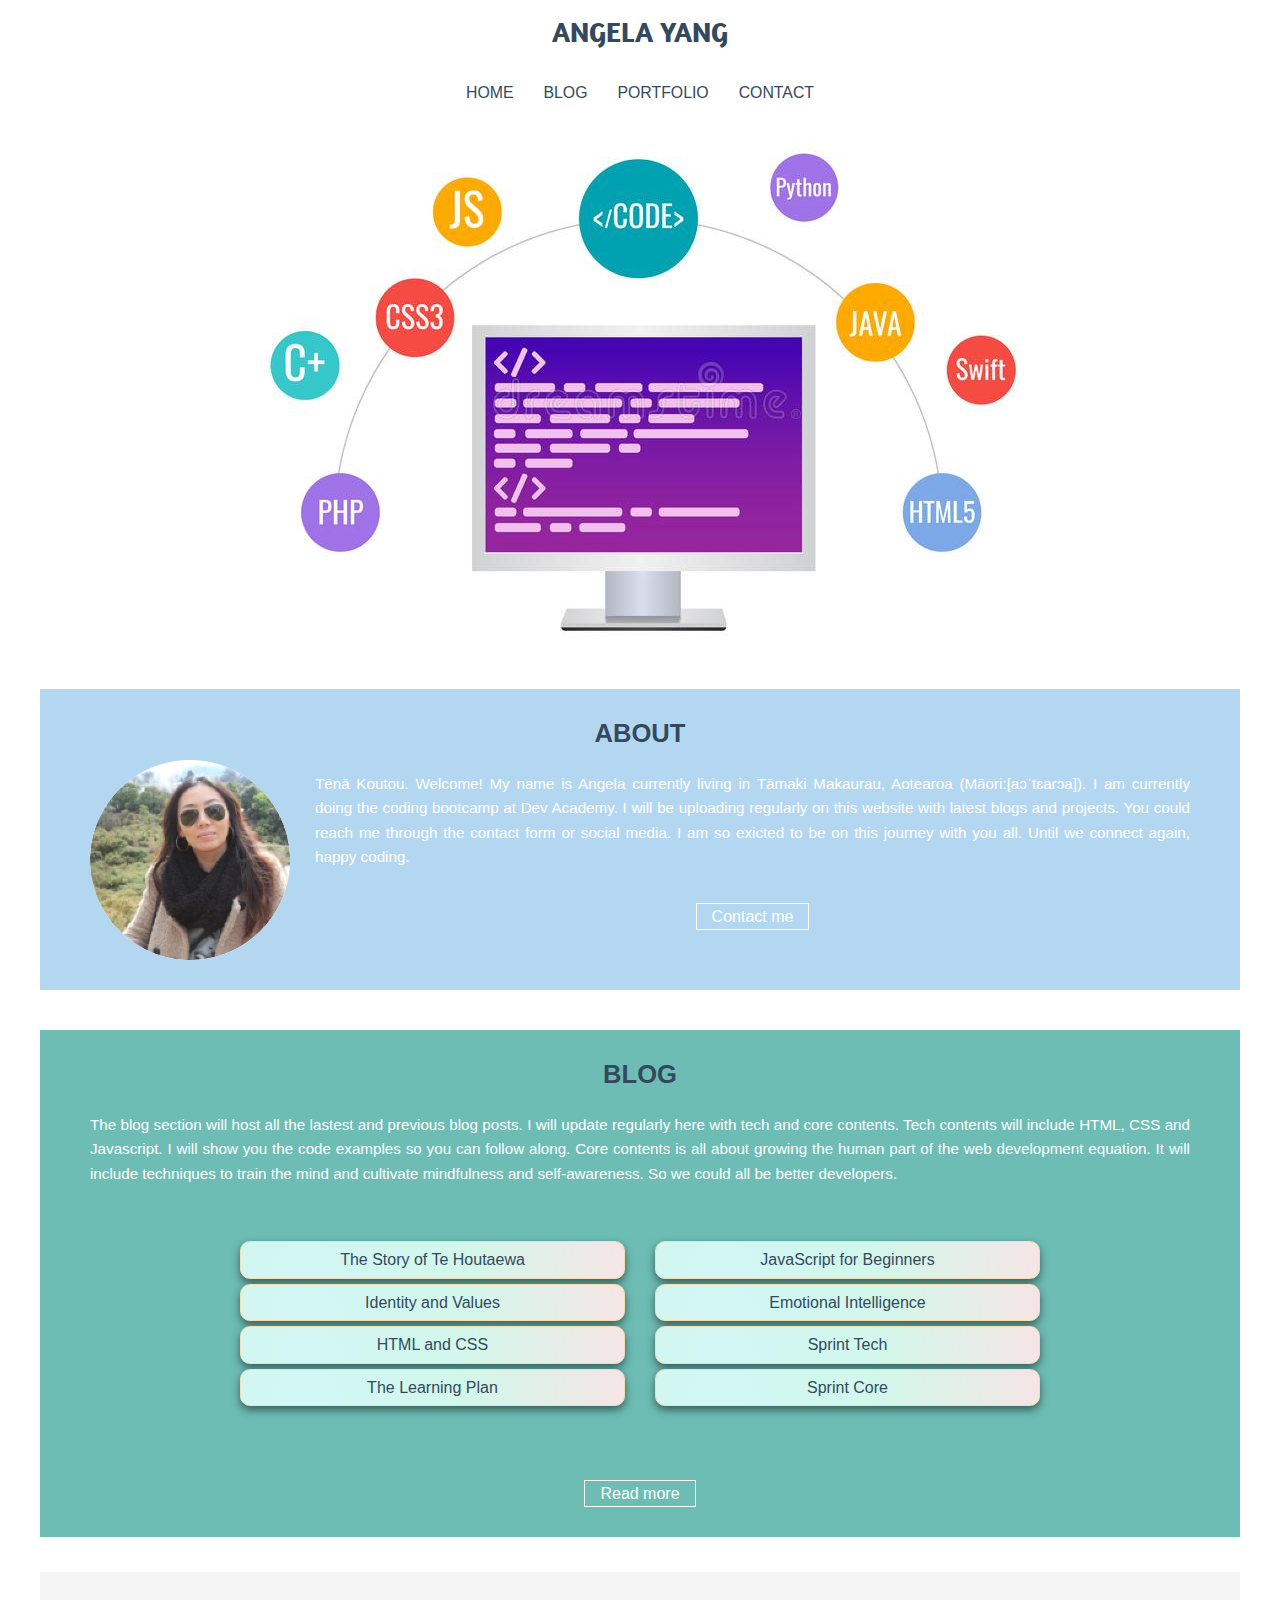
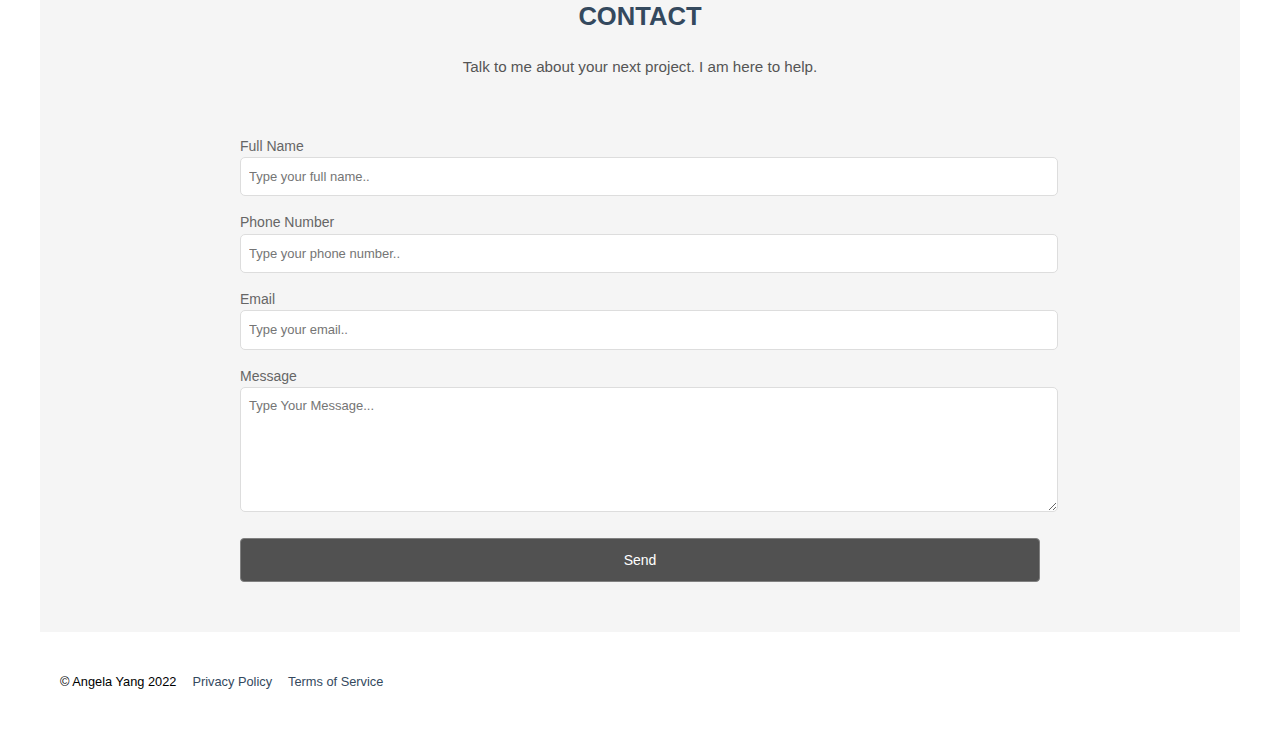
==== index.html @ 943455e6 "udpate index" ====
<!DOCTYPE html>
<html lang="en">
  <head>
    <meta charset="UTF-8" />
    <meta http-equiv="X-UA-Compatible" content="IE=edge" />
    <meta name="viewport" content="width=device-width, initial-scale=1.0" />
    <link href="./styles/main.css" rel="stylesheet" type="text/css" />
    <link rel="stylesheet" href="https://cdnjs.cloudflare.com/ajax/libs/font-awesome/5.14.0/css/all.min.css" integrity="sha512-1PKOgIY59xJ8Co8+NE6FZ+LOAZKjy+KY8iq0G4B3CyeY6wYHN3yt9PW0XpSriVlkMXe40PTKnXrLnZ9+fkDaog==" crossorigin="anonymous" />
    <title>Angela Yang</title>
    <link rel="icon" type="image/x-icon" href="./images/favicon.ico">
  </head>
  <body>
    <!-- Navbar (sit on top) -->
    <nav class="header">
      <h1 class="logo"><a href="#about_me">ANGELA YANG</a></h1>
      <ul class="main-nav">
        <li><a href="#">Home</a></li>
        <li><a href="#blog_post">Blog</a></li>
        <li><a href="./blog/profile.html" target="_blank">Portfolio</a></li>
        <li><a href="#contact_us">Contact</a></li>
      </ul>
    </nav>

    <div id="page">
      <!-- Hero image -->
      <header>
        <div class="Hero"></div>
      </header>

      <!-- About Section -->
      <section class="about" id="about_me">
        <article class="about_425">
          
          <h2>ABOUT</h2>
          <div class="profile">
          <img src="./images/me.jpg"  alt="Profile picture" align="left">
        </div>
          <p>
          Tēnā Koutou. Welcome! My name is Angela currently living in Tāmaki Makaurau, Aotearoa (Māori:[aɔˈtɛaɾɔa]). I am currently doing the coding bootcamp at Dev Academy. I will be uploading regularly on this website with latest blogs and projects. You could reach me through the contact form or social media. I am so exicted to be on this journey with you all. Until we connect again, happy coding.
          </p>
          <a class="btn" title="previous_blogs" href="#contact_us"
            >Contact me</a
          >

        </article>
      </section>

      <!-- Blog Section -->
      <section class="blog" id="blog_post">
        <article class="blog_425">
          <h2>BLOG</h2>
          <p>
            The blog section will host all the lastest and previous blog posts. I will update regularly here with tech and core contents. Tech contents will include HTML, CSS and Javascript. I will show you the code examples so you can follow along. Core contents is all about growing the human part of the web development equation. It will include techniques to train the mind and cultivate mindfulness and self-awareness. So we could all be better developers.
          <div class="flex-container">
            <div class="card-1">
            <ul>
             <li><a href="https://angelayknz.github.io/blog/te-houtaewa-template.html" target="blank">
              The Story of Te Houtaewa</a></li>
              <li><a href="https://angelayknz.github.io/blog/identity-value.html" target="blank">
              Identity and Values</a></li>
              <li><a href="https://angelayknz.github.io/blog/html-css.html" target="blank">
                HTML and CSS</a></li>
              <li><a href="https://angelayknz.github.io/blog/learning-plan.html" target="blank">
                The Learning Plan</a></li>                
                </ul>
              </div>

              <div class = "card-2">
                <ul>
                  <li><a href="https://angelayknz.github.io/blog/javascript-dom.html" target="blank">
                    JavaScript for Beginners</a></li>                     
                  <li><a href="https://angelayknz.github.io/blog/emotional-intelligence.html" target="blank">
                        Emotional Intelligence</a></li>
                  <li><a href="https://angelayknz.github.io/index.html#blog_post" target="blank">
                          Sprint Tech</a></li>
                  <li><a href="https://angelayknz.github.io/index.html#blog_post" target="blank">
                   Sprint Core</a></li>              
                </ul>
              </div>
            </div>
          </p>
          <a class="btn" title="previous_blogs" href="#">Read more</a>
        </article>
      </section>

      <!-- Contact Section -->
      <section class="contact" id="contact_us">
        <h2 class="contact-text">CONTACT</h2>
        <p>Talk to me about your next project. I am here to help.</p>
        <div class="container">
          <div class="form-wrap">
            <form action="thankyou.html">
              <div class="form-group">
                <label for="full name">Full Name</label>
                <input
                  type="text"
                  id="name"
                  name="full name"
                  aria-label="full name"
                  placeholder="Type your full name.."
                  required
                />
              </div>

              <div class="form-group">
                <label for="phone">Phone Number</label>
                <input
                  type="text"
                  id="phone"
                  name="phone number"
                  aria-label="phone number"
                  placeholder="Type your phone number.."
                  onkeypress="numberValidation(event)"
                  required
                />
              </div>

              <div class="form-group">
                <label for="email">Email</label>
                <input
                  type="email"
                  id="email"
                  name="email"
                  aria-label="email"
                  placeholder="Type your email.."
                  required
                />
              </div>

              <div class="form-group">
                <label for="subject">Message</label>
                <textarea
                  type="text"
                  id="subject"
                  name="subject"
                  aria-label="message"
                  placeholder="Type Your Message..."
                  cols="60"
                  rows="5"
                  required
                ></textarea>
              </div>
              <button class="button" type="submit">Send</button>
            </form>
          </div>
        </div>
      </section>
    </div>

    <footer>
      
      <ul>
        <li>&copy; Angela Yang 2022</li>
        <li><a title="Privacy Policy" href="#">Privacy Policy</a></li>
        <li><a title="Terms of Service" href="#">Terms of Service</a></li>
    </ul>
      <ul class="social-media-icons">
        <li>
            <a href="https://github.com">
                <i class="fab fa-github fa-2x"></i>
            </a>
        </li>
        <li>
            <a href="https://facebook.com">
                <i class="fab fa-facebook-square fa-2x"></i>
            </a>
        </li>
        <li>
            <a href="#">
                <i class="fab fa-twitter-square fa-2x"></i>
            </a>
        </li>
        <li>
            <a href="#">
                <i class="fab fa-youtube-square fa-2x"></i>
            </a>
        </li>
        <li>
            <a href="#">
                <i class="fab fa-instagram-square fa-2x"></i>
            </a>
        </li>
    </ul>
    </footer>
  </body>
</html>
---- styles/main.css ----
@import url(https://fonts.googleapis.com/css2?family=Amaranth&display=swap);
* {
  font-family: 'Montserrat', sans-serif;
  line-height: 1.6;
  margin: 0;
}
ul {
  margin: 0;
  padding: 0;
  list-style: none;
}

h2,
h3,
a {
  color: #34495e;
}

a {
  text-decoration: none;
}

.logo {
  margin: 0;
  font-size: 1.45em;
}

.main-nav {
  margin-top: 5px;
}

.logo a,
.main-nav a {
  padding: 10px 15px;
  text-transform: uppercase;
  text-align: center;
  display: block;
  color: #34495e;
}

.logo a {
  font-family: 'Amaranth', sans-serif !important;
  font-weight: bold;
  font-size: 1.2em;
  color: #34495e;
}

.blog ul li {
  color: #34495e;
  border: 1px solid wheat;
  border-radius: 10px;
  padding: 5px;
  margin-top: 5px;
  box-shadow: 0 4px 8px rgb(0 0 0 / 50%);
  background: radial-gradient(circle at 17% 98%, #d2f7f6, #d2f7ea, #f5e5e5);
}

.main-nav a {
  color: #34495e;
  font-size: 0.99em;
}

.main-nav a:hover {
  color: #718daa;
}

.nav {
  padding-top: 0.5em;
  padding-bottom: 0.5em;
  border: 1px solid #a2a2a2;
  background-color: #f4f4f4;
  -webkit-border-radius: 5px;
  -moz-border-radius: 5px;
  border-radius: 5px;
}

header {
  min-height: 520px;
  background: white url(../images/hero.jpeg) no-repeat center bottom;
  position: relative;
  margin-top: 1.5em;
}

header div.Hero {
  position: absolute;
  width: 42%;
  top: 130px;
  left: 55%;
}

body {
  font-family: 'Open Sans', sans-serif;
  font-size: 16px;
  font-weight: 300;
  color: #555;
  margin: 0;
  padding: 0;
}

#page {
  max-width: 1200px;
  margin: 0 auto;
  position: relative;
}

h1 {
  margin: 0 0 1em 0;
  font-size: 2.8em;
  font-weight: 700;
}
h2 {
  margin: 0 0 0.5em 0;
  font-size: 1.6em;
  font-weight: 700;
  line-height: 1.1em;
}
h3 {
  margin: 0 0 0.5em 0;
  font-size: 1.3em;
  font-weight: 700;
}
h4 {
  margin: 0 0 1.5em 0;
  font-size: 1em;
  font-weight: 700;
}
p {
  margin: 0 0 1em 0;
}

a.btn {
  font-size: 1em;
  text-decoration: none;
  color: #fff;
  border: 1px solid #fff;
  padding: 4px 15px;
  transition: background-color 0.5s;
}
a.btn:hover {
  background-color: rgba(0, 0, 0, 0.3);
}

.about_425 p,
.blog_425 p {
  text-align: justify;
}

/* Section All */
section {
  padding: 0 30px;
}
section::after {
  content: '';
  display: block;
  clear: both;
}

/* Section About */
section.about {
  background-color: #b4d7f1;
  padding-top: 30px;
  padding-bottom: 30px;
  margin-top: 30px;
  color: #fff;
}
section.about img {
  width: 200px;
  height: 200px;
  margin-right: 25px;
}

/* Section Blog */
section.blog {
  background-color: rgb(109, 189, 181);
  padding-top: 30px;
  padding-bottom: 30px;
  margin-top: 40px;
  color: #fff;
}

section.blog article,
section.about article {
  padding: 0 20px;
  min-height: 220px;
  text-align: center;
}

.flex-container {
  display: flex;
  justify-content: center;
}

.card-1,
.card-2 {
  width: 35%;
  padding: 15px;
}

.card-1 a:hover {
  color: #718daa;
}

.card-2 a:hover {
  color: #718daa;
}

/* Contact Form */
section.contact {
  background-color: whitesmoke;
  padding-top: 30px;
  padding-bottom: 30px;
}

.contact {
  margin-top: 2.2em;
}

.container {
  max-width: 850px;
  margin: 0 auto;
}

.form-text {
  font-size: 1em;
}

.form-wrap {
  background-color: whitesmoke;
  padding: 5px 25px;
  color: #333;
  font-size: 14px;
}

.form-wrap .form-group {
  margin-top: 15px;
}

.form-wrap .form-group label {
  display: block;
  color: #666;
}

.form-wrap .form-group input {
  width: 100%;
  padding: 8px;
  border: #ddd 1px solid;
  border-radius: 5px;
}

/* Input area */
input[type='text'],
textarea {
  width: 100%;
  padding: 8px;
  border: 1px solid #ddd;
  border-radius: 5px;
}

::placeholder {
  font-family: sans-serif;
  font-size: 13px;
}

/* button */
.form-wrap button {
  display: block;
  width: 100%;
  border: 1px solid grey;
  border-radius: 4px;
  padding: 10px;
  margin-top: 20px;
  margin-bottom: 15px;
  background: #515151;
  color: white;
  cursor: pointer;
  font-size: 1em;
}

.form-wrap button:hover {
  background: #b5d7f9;
}

.form-wrap .bottom-text {
  font-size: 1em;
  margin-top: 20px;
}

h2,
h4,
p {
  text-align: center;
}

p {
  margin-top: 25px;
  margin-bottom: 10px;
  font-size: 0.95em;
  padding-bottom: 25px;
}

/* Footer */
footer {
  font-size: 0.8em;
  margin: 40px 60px 40px 60px;
  color: black;
  display: flex;
  justify-content: space-between;
  flex-wrap: wrap-reverse;
}

footer ul {
  list-style: none;
  display: flex;
  flex-wrap: wrap;
  justify-content: center;
  align-items: center;
}

footer .content {
  display: inline;
}

footer a:hover {
  color: #000;
}

footer ul li:not(:last-child) {
  margin-right: 1rem;
  color: black;
}

.site-info {
  font-size: 1.5rem;
}

.site-info li a {
  text-decoration: none;
  color: #f4f4f4;
}

.social-media-icons li a {
  text-decoration: none;
  color: gray;
}

/* Media Queries */

@media screen and (max-width: 1000px) {
  h1 {
    font-size: 2.4em;
  }

  /* Header */
  header div.hero {
    left: 56%;
  }
  header div.hero h1 {
    margin-bottom: 20px;
  }

  /* section - about & blog */
  section.about article,
  section.blog article {
    background-size: 375px auto;
  }
}

@media screen and (max-width: 825px) {
  h1 {
    font-size: 2.2em;
  }

  header div.hero {
    top: 120px;
    left: 48%;
  }
  section.about article,
  section.blog article {
    background-size: 300px auto;
  }
}

@media screen and (max-width: 760px) {
  h1 {
    font-size: 1.8em;
  }
  h2 {
    font-size: 1.4em;
  }
  h3 {
    font-size: 1.1em;
  }
  a.btn {
    font-size: 1em;
  }

  /* Nav  */
  nav {
    padding-top: 80px;
  }
  nav > ul {
    padding-left: 10px;
  }

  header {
    background-image: url(../images/hero_625.jpeg);
    min-height: 250px;
  }
}

@media screen and (max-width: 625px) {
  h1 {
    font-size: 1em;
  }
  h3 {
    margin-bottom: 0px;
  }
  a.btn {
    font-size: 0.9em;
  }

  nav {
    position: static;
    width: auto;
    padding: 20px 15px;
  }

  header a.logo {
    width: 100%;
    height: 66px;
    left: 0px;
    top: 0px;
    background-size: 112px 46px;
    background-position: 20px center;
  }

  header div.hero {
    width: 300px;
    top: 85px;
    left: 130px;
  }

  header div.hero h1 {
    margin-bottom: 10px;
  }

  /* Main asides  */

  section.about article,
  section.blog article {
    background-size: 300px auto;
    min-height: initial;
  }
}

/* Navbar */
@media (min-width: 769px) {
  .header,
  .main-nav {
    display: flex;
  }

  .header {
    flex-direction: column;
    align-items: center;
    width: 80%;
    margin: 0 auto;
    max-width: 1150px;
  }
}

@media (max-width: 671px) {
  .flex-container {
    text-align: center;
    justify-content: center;
    align-items: center;
    display: inline-block;
  }

  .card-1,
  .card-2 {
    padding: 0px;
  }

  .flex-container ul li {
    width: 200px;
    height: 30px;
    line-height: 30px;
    text-align: center;
    margin: 10px auto;
  }

  .flex-container ul li a {
    font-size: 16px;
    padding-bottom: 5px;
  }

  footer ul {
    padding: 0.625rem;
    flex-direction: row;
    flex-wrap: wrap-reverse;
    display: inline-flex;
    justify-content: center;
    align-items: center;
    margin: 0 auto;
    font-size: 1em;
  }
}

@media (max-width: 425px) {
  header {
    display: none;
  }

  .flex-container {
    text-align: center;
    justify-content: center;
    align-items: center;
    display: inline-block;
  }

  .flex-container ul li {
    width: 200px;
    height: 30px;
    line-height: 30px;
    text-align: center;
    margin: 10px auto;
  }

  .card-1,
  .card-2 {
    padding: 0px;
  }

  .flex-container ul li a {
    font-size: 16px;
    padding-bottom: 5px;
  }

  .about_425 {
    display: inline-grid;
    justify-items: center;
  }

  section.about img {
    margin: auto;
  }

  .about p {
    margin-top: 15px;
    text-align: center;
    font-size: 15px;
  }

  .blog p {
    text-align: center;
  }

  footer {
    padding: 0.625rem;
    flex-direction: row;
    flex-wrap: wrap-reverse;
    display: inline-flex;
    justify-content: center;
    align-items: center;
    margin: 20px auto;
    font-size: 0.7em;
  }
}
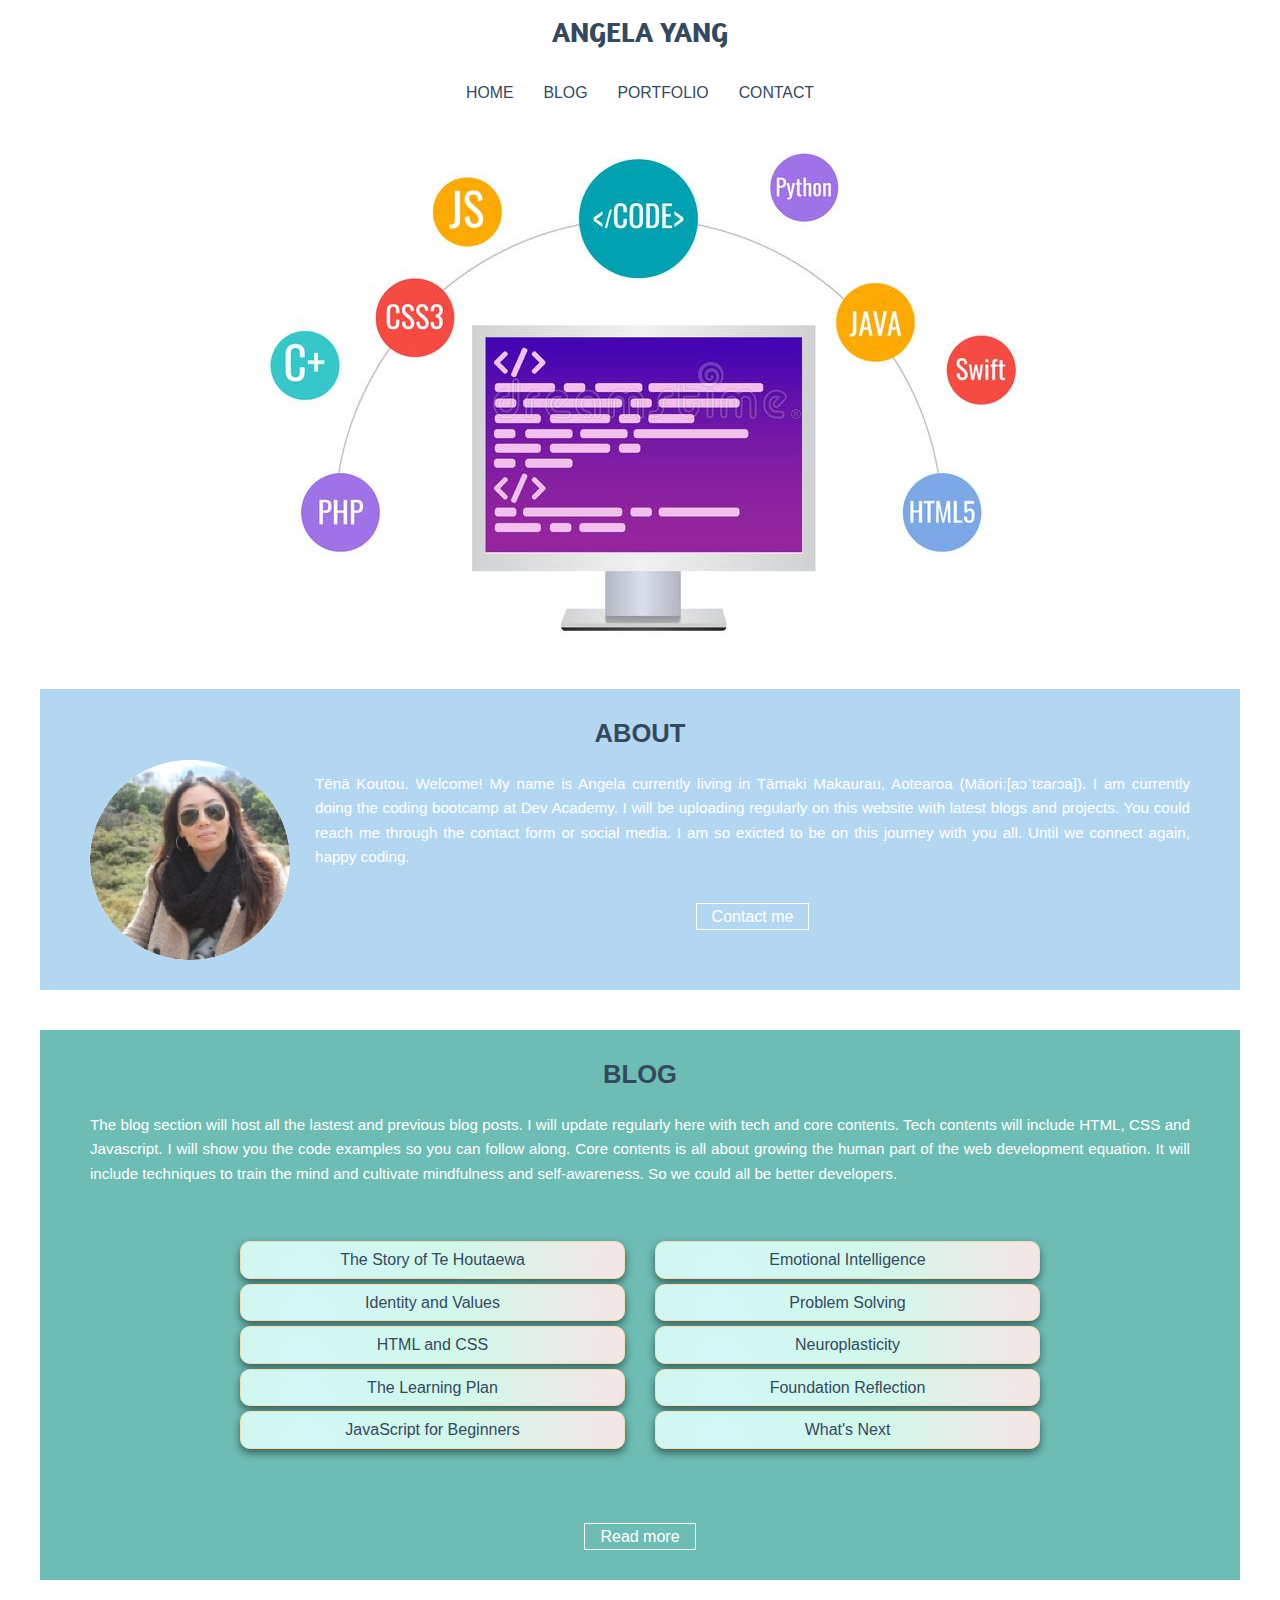
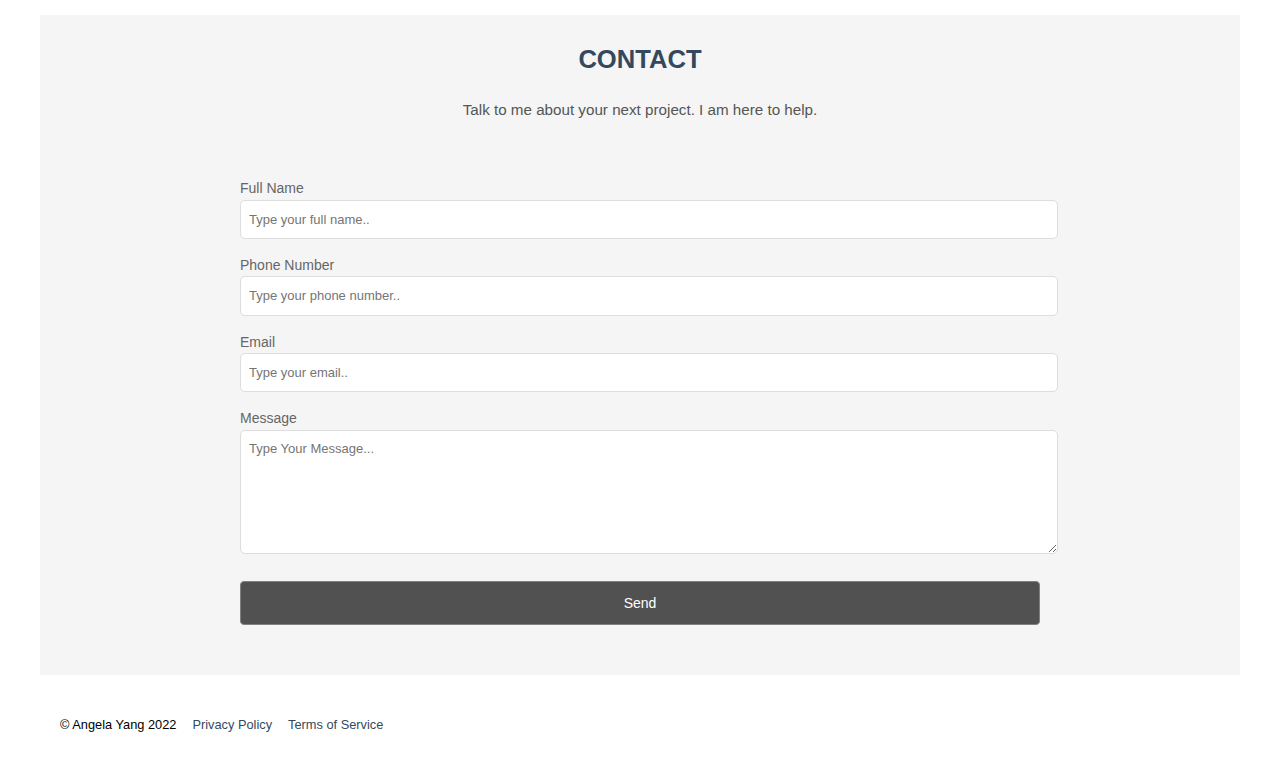
==== commit 2ead0f86: "update index.html" ====
--- a/index.html
+++ b/index.html
@@ -61,20 +61,27 @@
               <li><a href="https://angelayknz.github.io/blog/html-css.html" target="blank">
                 HTML and CSS</a></li>
               <li><a href="https://angelayknz.github.io/blog/learning-plan.html" target="blank">
-                The Learning Plan</a></li>                
+                The Learning Plan</a></li>       
+                <li><a href="https://angelayknz.github.io/blog/javascript-dom.html" target="blank">
+                  JavaScript for Beginners</a></li>              
                 </ul>
               </div>
 
               <div class = "card-2">
                 <ul>
-                  <li><a href="https://angelayknz.github.io/blog/javascript-dom.html" target="blank">
-                    JavaScript for Beginners</a></li>                     
+                                  
                   <li><a href="https://angelayknz.github.io/blog/emotional-intelligence.html" target="blank">
                         Emotional Intelligence</a></li>
-                  <li><a href="https://angelayknz.github.io/index.html#blog_post" target="blank">
-                          Sprint Tech</a></li>
-                  <li><a href="https://angelayknz.github.io/index.html#blog_post" target="blank">
-                   Sprint Core</a></li>              
+                        <li><a href="https://angelayknz.github.io/blog/problem-solving.html" target="blank">
+                          Problem Solving</a></li>  
+                  
+                  <li><a href="https://angelayknz.github.io/blog/neuroplasticity.html" target="blank">
+                    Neuroplasticity</a></li>         
+                      
+                      <li><a href="https://angelayknz.github.io/blog/foundations-reflection.html" target="blank">
+                        Foundation Reflection</a></li>        
+                        <li><a href="https://angelayknz.github.io/index.html#blog_post" target="blank">
+                          What's Next</a></li> 
                 </ul>
               </div>
             </div>
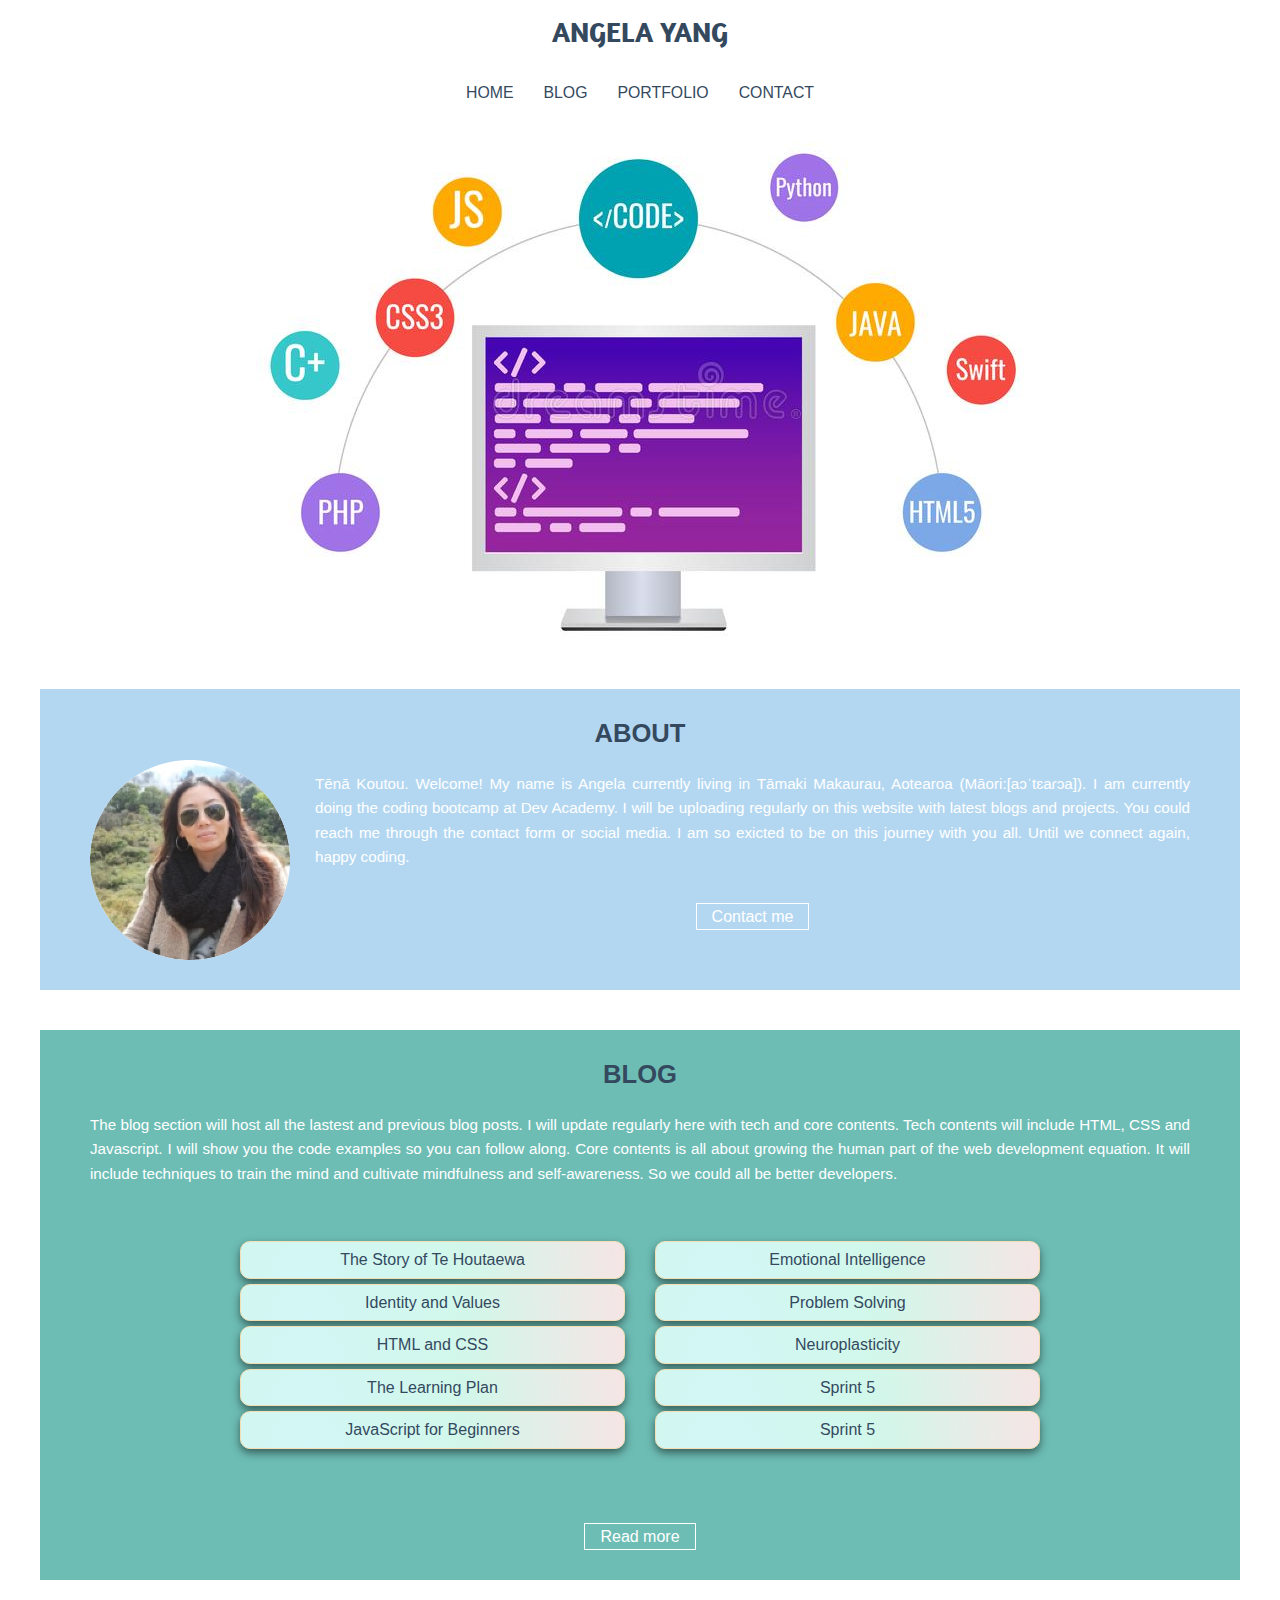
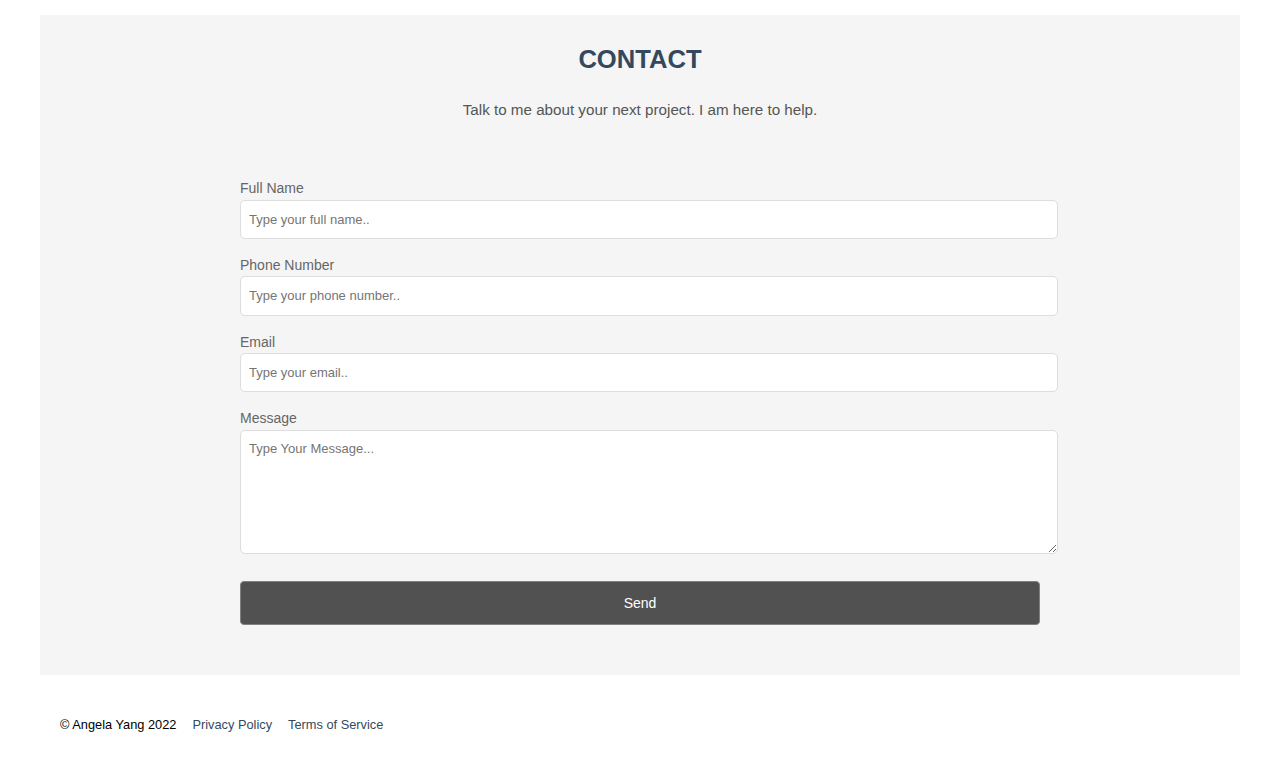
==== commit 151f5b7c: "update blog" ====
--- a/index.html
+++ b/index.html
@@ -78,10 +78,10 @@
                   <li><a href="https://angelayknz.github.io/blog/neuroplasticity.html" target="blank">
                     Neuroplasticity</a></li>         
                       
-                      <li><a href="https://angelayknz.github.io/blog/foundations-reflection.html" target="blank">
-                        Foundation Reflection</a></li>        
+                      <li><a href="https://angelayknz.github.io/index.html#blog_post" target="blank">
+                        Sprint 5</a></li>        
                         <li><a href="https://angelayknz.github.io/index.html#blog_post" target="blank">
-                          What's Next</a></li> 
+                          Sprint 5</a></li> 
                 </ul>
               </div>
             </div>
@@ -163,12 +163,12 @@
     </ul>
       <ul class="social-media-icons">
         <li>
-            <a href="https://github.com">
+            <a href="https://github.com/angelayknz" target="blank">
                 <i class="fab fa-github fa-2x"></i>
             </a>
         </li>
         <li>
-            <a href="https://facebook.com">
+            <a href="https://facebook.com"> 
                 <i class="fab fa-facebook-square fa-2x"></i>
             </a>
         </li>
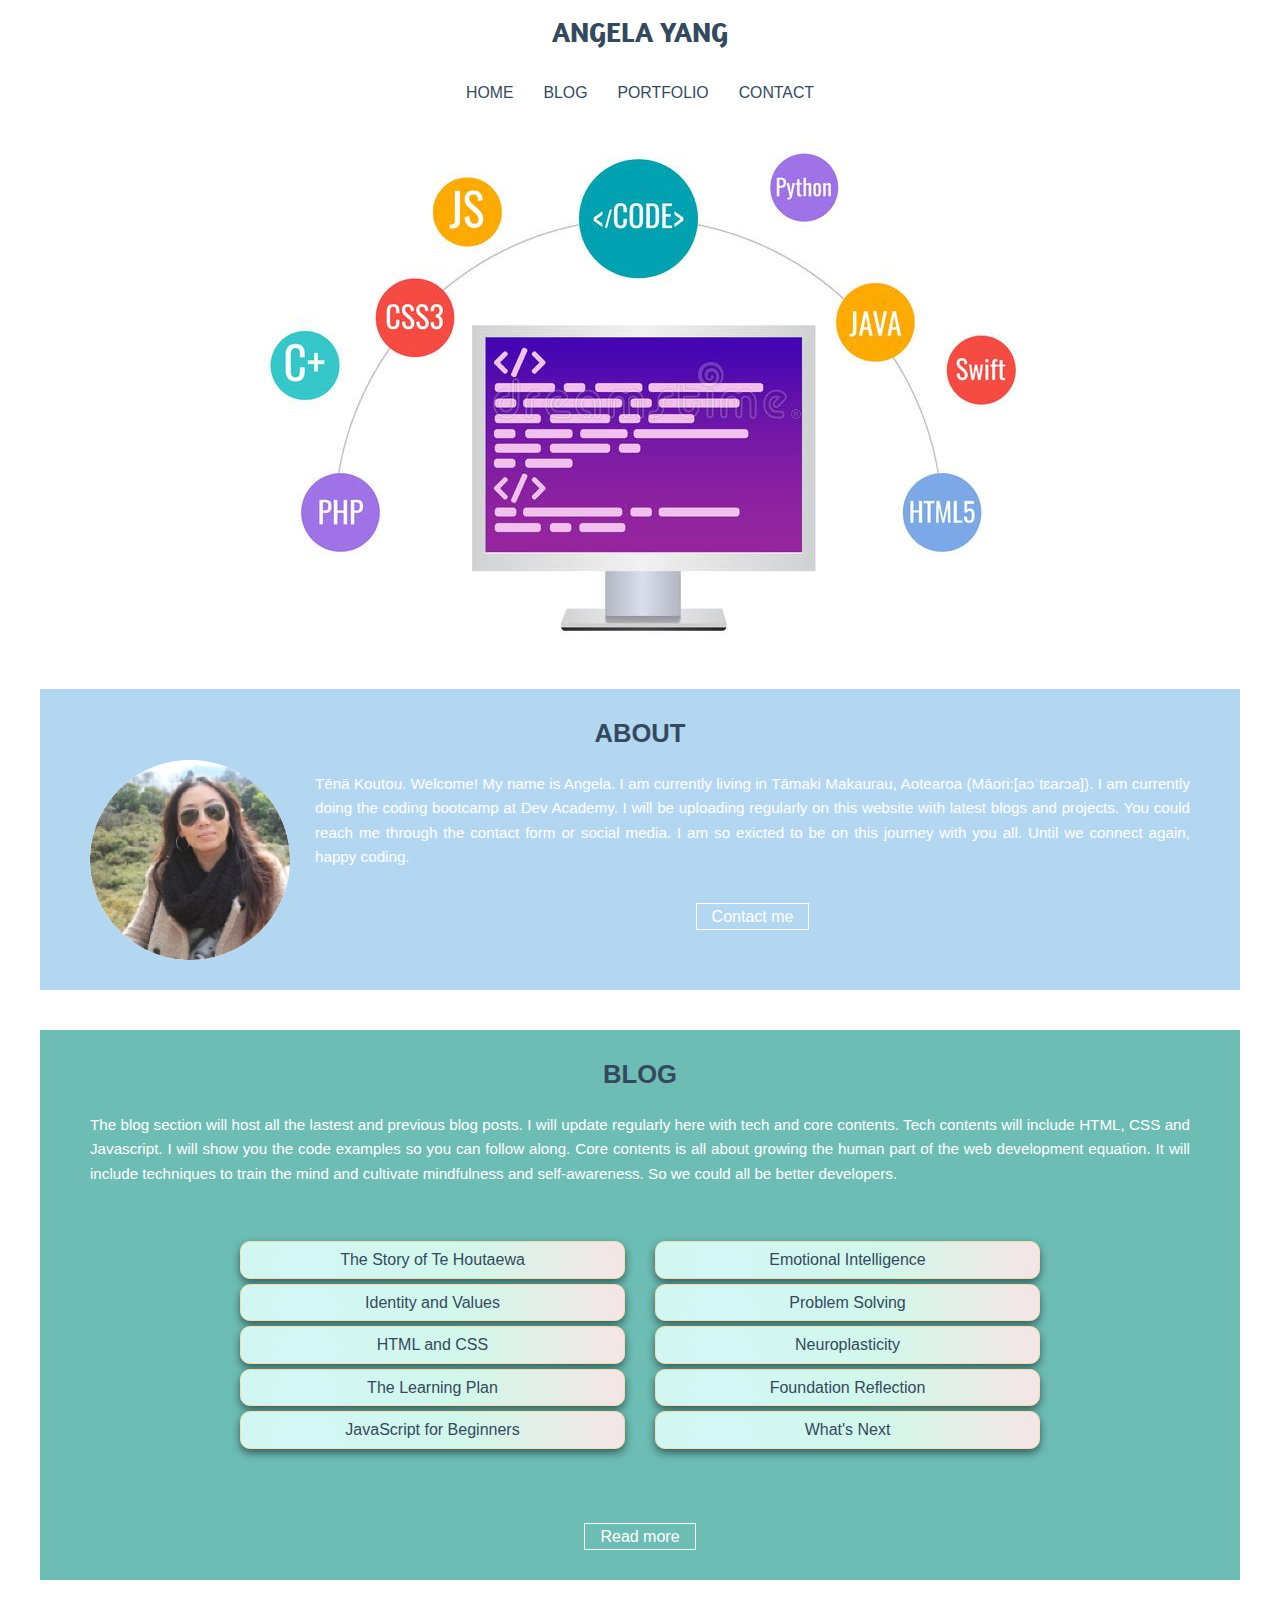
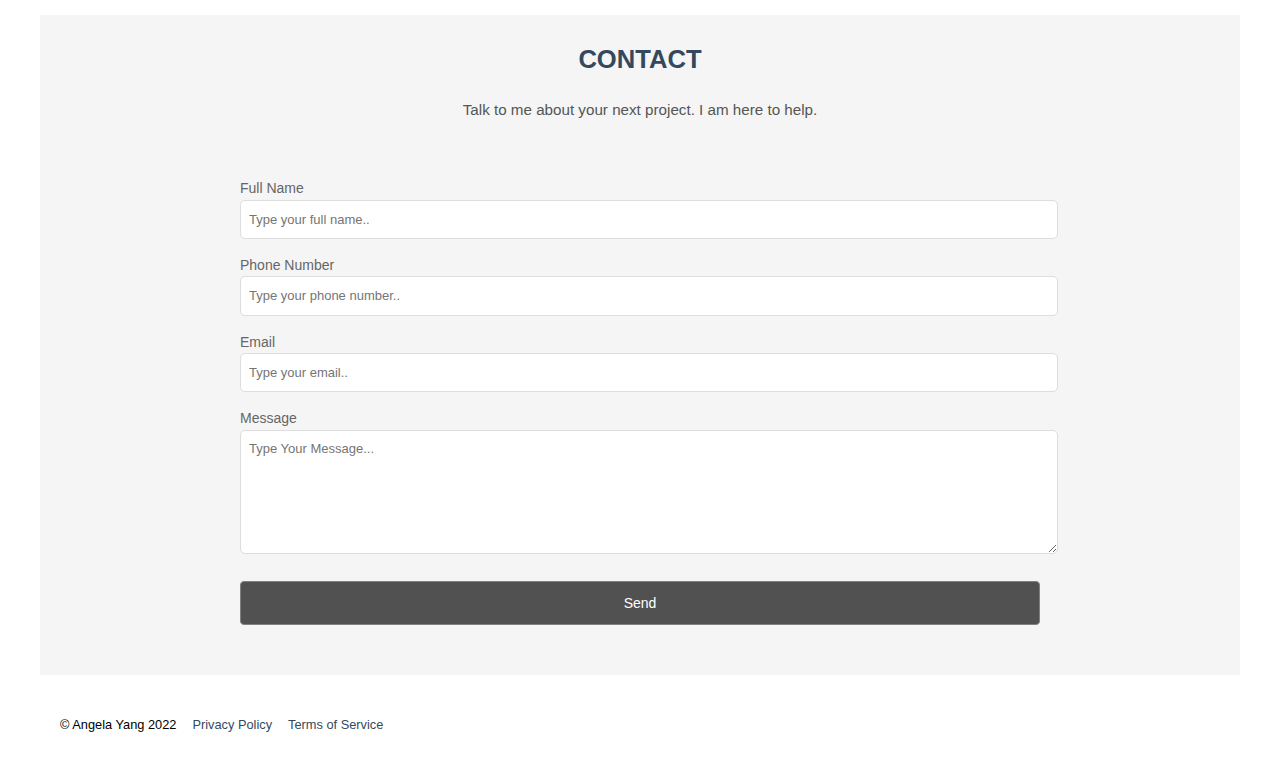
==== commit 1296e118: "update blog" ====
--- a/index.html
+++ b/index.html
@@ -36,7 +36,7 @@
           <img src="./images/me.jpg"  alt="Profile picture" align="left">
         </div>
           <p>
-          Tēnā Koutou. Welcome! My name is Angela currently living in Tāmaki Makaurau, Aotearoa (Māori:[aɔˈtɛaɾɔa]). I am currently doing the coding bootcamp at Dev Academy. I will be uploading regularly on this website with latest blogs and projects. You could reach me through the contact form or social media. I am so exicted to be on this journey with you all. Until we connect again, happy coding.
+          Tēnā Koutou. Welcome! My name is Angela. I am currently living in Tāmaki Makaurau, Aotearoa (Māori:[aɔˈtɛaɾɔa]). I am currently doing the coding bootcamp at Dev Academy. I will be uploading regularly on this website with latest blogs and projects. You could reach me through the contact form or social media. I am so exicted to be on this journey with you all. Until we connect again, happy coding.
           </p>
           <a class="btn" title="previous_blogs" href="#contact_us"
             >Contact me</a
@@ -78,10 +78,10 @@
                   <li><a href="https://angelayknz.github.io/blog/neuroplasticity.html" target="blank">
                     Neuroplasticity</a></li>         
                       
-                      <li><a href="https://angelayknz.github.io/index.html#blog_post" target="blank">
-                        Sprint 5</a></li>        
+                      <li><a href="https://angelayknz.github.io/blog/foundation-reflection.html" target="blank">
+                        Foundation Reflection</a></li>        
                         <li><a href="https://angelayknz.github.io/index.html#blog_post" target="blank">
-                          Sprint 5</a></li> 
+                          What's Next</a></li> 
                 </ul>
               </div>
             </div>
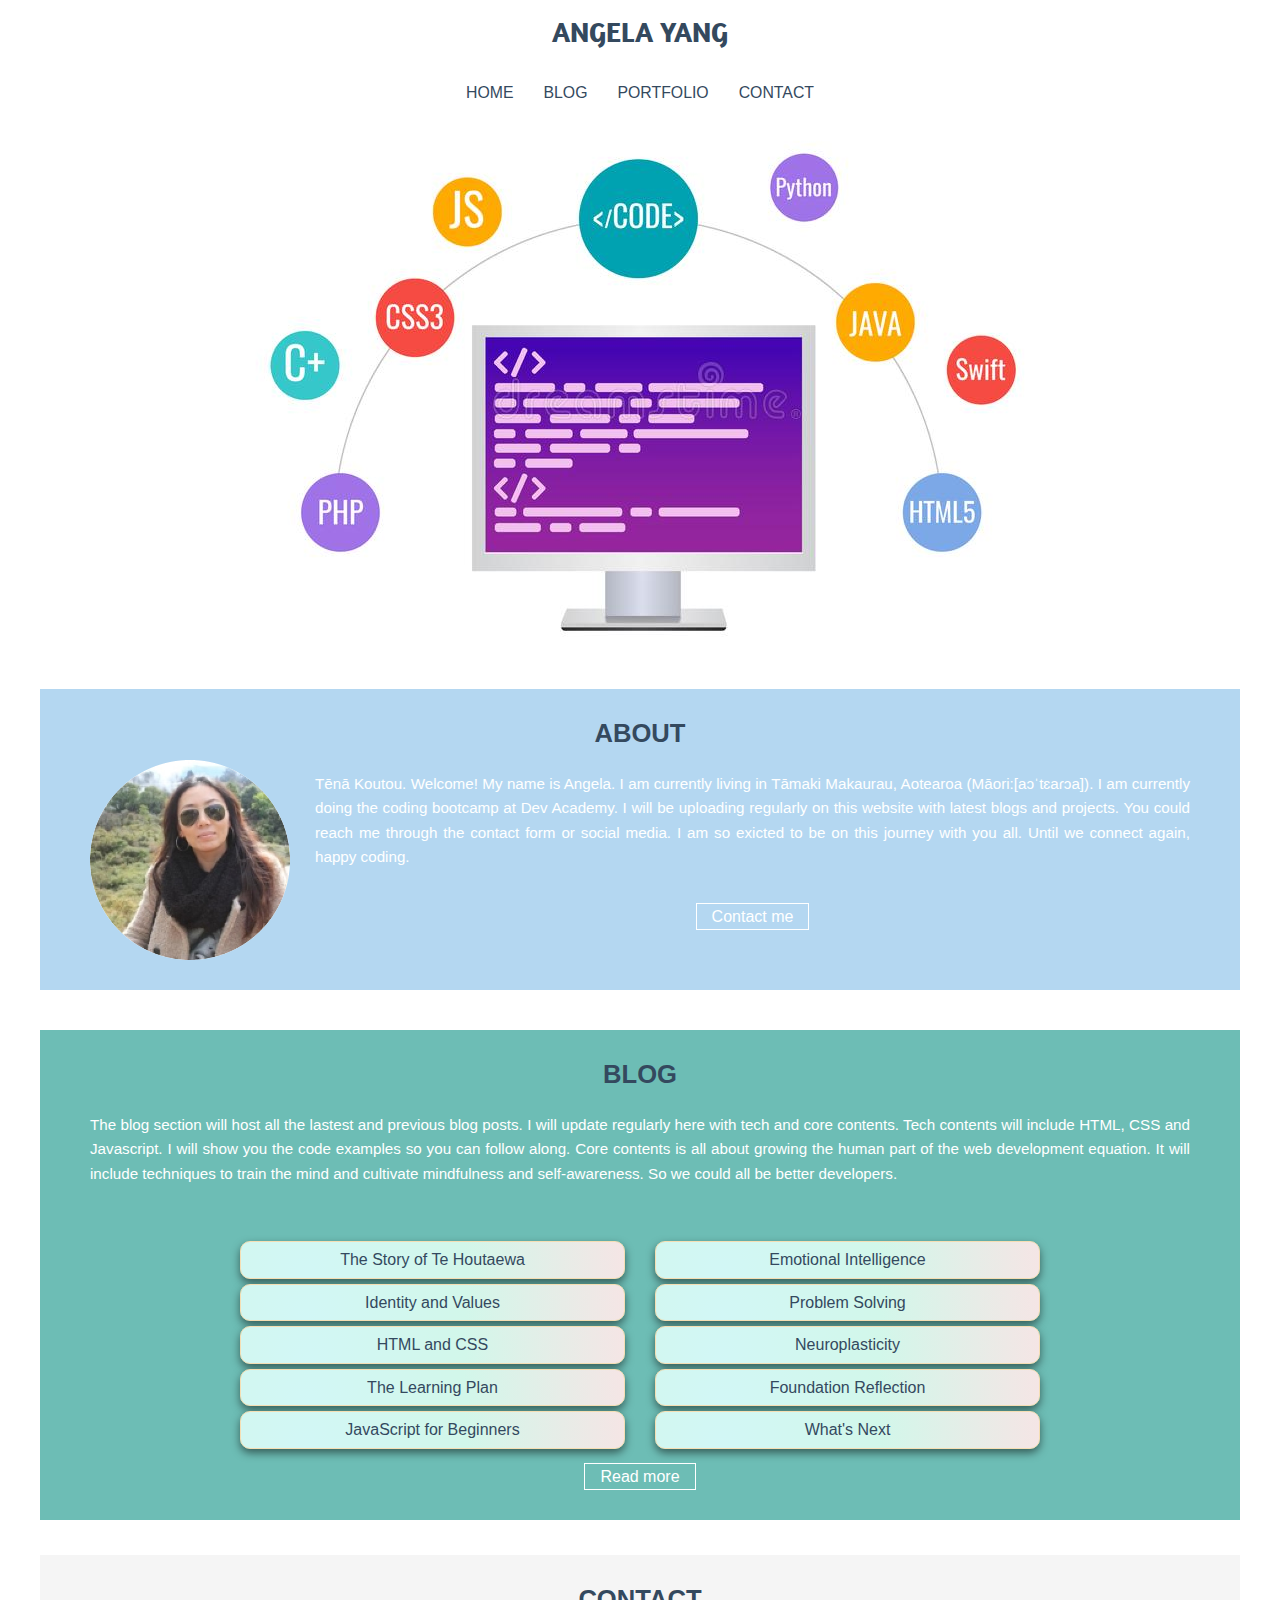
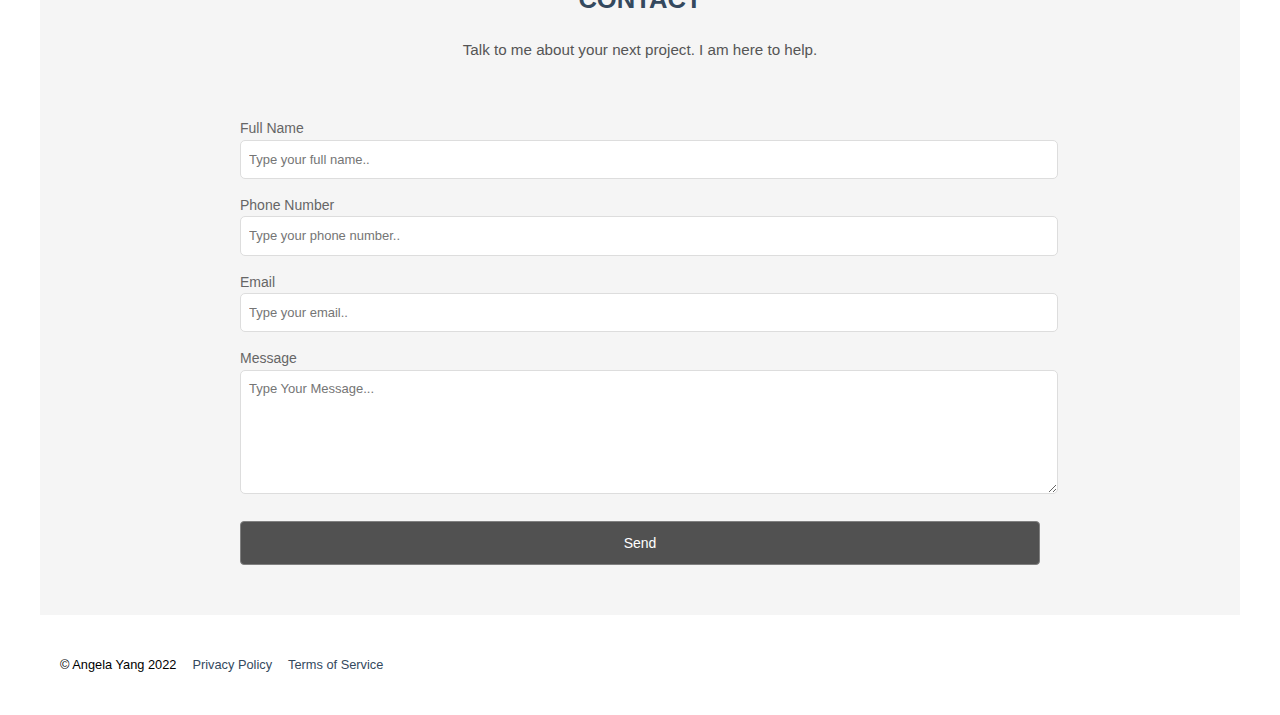
==== commit 9eb427f4: "udpate media query for WD04" ====
--- a/index.html
+++ b/index.html
@@ -5,9 +5,14 @@
     <meta http-equiv="X-UA-Compatible" content="IE=edge" />
     <meta name="viewport" content="width=device-width, initial-scale=1.0" />
     <link href="./styles/main.css" rel="stylesheet" type="text/css" />
-    <link rel="stylesheet" href="https://cdnjs.cloudflare.com/ajax/libs/font-awesome/5.14.0/css/all.min.css" integrity="sha512-1PKOgIY59xJ8Co8+NE6FZ+LOAZKjy+KY8iq0G4B3CyeY6wYHN3yt9PW0XpSriVlkMXe40PTKnXrLnZ9+fkDaog==" crossorigin="anonymous" />
+    <link
+      rel="stylesheet"
+      href="https://cdnjs.cloudflare.com/ajax/libs/font-awesome/5.14.0/css/all.min.css"
+      integrity="sha512-1PKOgIY59xJ8Co8+NE6FZ+LOAZKjy+KY8iq0G4B3CyeY6wYHN3yt9PW0XpSriVlkMXe40PTKnXrLnZ9+fkDaog=="
+      crossorigin="anonymous"
+    />
     <title>Angela Yang</title>
-    <link rel="icon" type="image/x-icon" href="./images/favicon.ico">
+    <link rel="icon" type="image/x-icon" href="./images/favicon.ico" />
   </head>
   <body>
     <!-- Navbar (sit on top) -->
@@ -30,18 +35,21 @@
       <!-- About Section -->
       <section class="about" id="about_me">
         <article class="about_425">
-          
           <h2>ABOUT</h2>
           <div class="profile">
-          <img src="./images/me.jpg"  alt="Profile picture" align="left">
-        </div>
+            <img src="./images/me.jpg" alt="Profile picture" align="left" />
+          </div>
           <p>
-          Tēnā Koutou. Welcome! My name is Angela. I am currently living in Tāmaki Makaurau, Aotearoa (Māori:[aɔˈtɛaɾɔa]). I am currently doing the coding bootcamp at Dev Academy. I will be uploading regularly on this website with latest blogs and projects. You could reach me through the contact form or social media. I am so exicted to be on this journey with you all. Until we connect again, happy coding.
+            Tēnā Koutou. Welcome! My name is Angela. I am currently living in
+            Tāmaki Makaurau, Aotearoa (Māori:[aɔˈtɛaɾɔa]). I am currently doing
+            the coding bootcamp at Dev Academy. I will be uploading regularly on
+            this website with latest blogs and projects. You could reach me
+            through the contact form or social media. I am so exicted to be on
+            this journey with you all. Until we connect again, happy coding.
           </p>
           <a class="btn" title="previous_blogs" href="#contact_us"
             >Contact me</a
           >
-
         </article>
       </section>
 
@@ -50,42 +58,108 @@
         <article class="blog_425">
           <h2>BLOG</h2>
           <p>
-            The blog section will host all the lastest and previous blog posts. I will update regularly here with tech and core contents. Tech contents will include HTML, CSS and Javascript. I will show you the code examples so you can follow along. Core contents is all about growing the human part of the web development equation. It will include techniques to train the mind and cultivate mindfulness and self-awareness. So we could all be better developers.
+            The blog section will host all the lastest and previous blog posts.
+            I will update regularly here with tech and core contents. Tech
+            contents will include HTML, CSS and Javascript. I will show you the
+            code examples so you can follow along. Core contents is all about
+            growing the human part of the web development equation. It will
+            include techniques to train the mind and cultivate mindfulness and
+            self-awareness. So we could all be better developers.
+          </p>
           <div class="flex-container">
             <div class="card-1">
-            <ul>
-             <li><a href="https://angelayknz.github.io/blog/te-houtaewa-template.html" target="blank">
-              The Story of Te Houtaewa</a></li>
-              <li><a href="https://angelayknz.github.io/blog/identity-value.html" target="blank">
-              Identity and Values</a></li>
-              <li><a href="https://angelayknz.github.io/blog/html-css.html" target="blank">
-                HTML and CSS</a></li>
-              <li><a href="https://angelayknz.github.io/blog/learning-plan.html" target="blank">
-                The Learning Plan</a></li>       
-                <li><a href="https://angelayknz.github.io/blog/javascript-dom.html" target="blank">
-                  JavaScript for Beginners</a></li>              
-                </ul>
-              </div>
-
-              <div class = "card-2">
-                <ul>
-                                  
-                  <li><a href="https://angelayknz.github.io/blog/emotional-intelligence.html" target="blank">
-                        Emotional Intelligence</a></li>
-                        <li><a href="https://angelayknz.github.io/blog/problem-solving.html" target="blank">
-                          Problem Solving</a></li>  
-                  
-                  <li><a href="https://angelayknz.github.io/blog/neuroplasticity.html" target="blank">
-                    Neuroplasticity</a></li>         
-                      
-                      <li><a href="https://angelayknz.github.io/blog/foundation-reflection.html" target="blank">
-                        Foundation Reflection</a></li>        
-                        <li><a href="https://angelayknz.github.io/index.html#blog_post" target="blank">
-                          What's Next</a></li> 
-                </ul>
-              </div>
+              <ul>
+                <li>
+                  <a
+                    href="https://angelayknz.github.io/blog/te-houtaewa-template.html"
+                    target="blank"
+                  >
+                    The Story of Te Houtaewa</a
+                  >
+                </li>
+                <li>
+                  <a
+                    href="https://angelayknz.github.io/blog/identity-value.html"
+                    target="blank"
+                  >
+                    Identity and Values</a
+                  >
+                </li>
+                <li>
+                  <a
+                    href="https://angelayknz.github.io/blog/html-css.html"
+                    target="blank"
+                  >
+                    HTML and CSS</a
+                  >
+                </li>
+                <li>
+                  <a
+                    href="https://angelayknz.github.io/blog/learning-plan.html"
+                    target="blank"
+                  >
+                    The Learning Plan</a
+                  >
+                </li>
+                <li>
+                  <a
+                    href="https://angelayknz.github.io/blog/javascript-dom.html"
+                    target="blank"
+                  >
+                    JavaScript for Beginners</a
+                  >
+                </li>
+              </ul>
             </div>
-          </p>
+
+            <div class="card-2">
+              <ul>
+                <li>
+                  <a
+                    href="https://angelayknz.github.io/blog/emotional-intelligence.html"
+                    target="blank"
+                  >
+                    Emotional Intelligence</a
+                  >
+                </li>
+                <li>
+                  <a
+                    href="https://angelayknz.github.io/blog/problem-solving.html"
+                    target="blank"
+                  >
+                    Problem Solving</a
+                  >
+                </li>
+
+                <li>
+                  <a
+                    href="https://angelayknz.github.io/blog/neuroplasticity.html"
+                    target="blank"
+                  >
+                    Neuroplasticity</a
+                  >
+                </li>
+
+                <li>
+                  <a
+                    href="https://angelayknz.github.io/blog/foundations-reflection.html"
+                    target="blank"
+                  >
+                    Foundation Reflection</a
+                  >
+                </li>
+                <li>
+                  <a
+                    href="https://angelayknz.github.io/index.html#blog_post"
+                    target="blank"
+                  >
+                    What's Next</a
+                  >
+                </li>
+              </ul>
+            </div>
+          </div>
+
           <a class="btn" title="previous_blogs" href="#">Read more</a>
         </article>
       </section>
@@ -155,39 +229,38 @@
     </div>
 
     <footer>
-      
-      <ul>
+      <ul class="trademark">
         <li>&copy; Angela Yang 2022</li>
         <li><a title="Privacy Policy" href="#">Privacy Policy</a></li>
         <li><a title="Terms of Service" href="#">Terms of Service</a></li>
-    </ul>
+      </ul>
       <ul class="social-media-icons">
         <li>
-            <a href="https://github.com/angelayknz" target="blank">
-                <i class="fab fa-github fa-2x"></i>
-            </a>
-        </li>
-        <li>
-            <a href="https://facebook.com"> 
-                <i class="fab fa-facebook-square fa-2x"></i>
-            </a>
-        </li>
-        <li>
-            <a href="#">
-                <i class="fab fa-twitter-square fa-2x"></i>
-            </a>
-        </li>
-        <li>
-            <a href="#">
-                <i class="fab fa-youtube-square fa-2x"></i>
-            </a>
-        </li>
-        <li>
-            <a href="#">
-                <i class="fab fa-instagram-square fa-2x"></i>
-            </a>
-        </li>
-    </ul>
+          <a href="https://github.com/angelayknz" target="blank">
+            <i class="fab fa-github fa-2x"></i>
+          </a>
+        </li>
+        <li>
+          <a href="https://facebook.com">
+            <i class="fab fa-facebook-square fa-2x"></i>
+          </a>
+        </li>
+        <li>
+          <a href="#">
+            <i class="fab fa-twitter-square fa-2x"></i>
+          </a>
+        </li>
+        <li>
+          <a href="#">
+            <i class="fab fa-youtube-square fa-2x"></i>
+          </a>
+        </li>
+        <li>
+          <a href="#">
+            <i class="fab fa-instagram-square fa-2x"></i>
+          </a>
+        </li>
+      </ul>
     </footer>
   </body>
 </html>
--- a/styles/main.css
+++ b/styles/main.css
@@ -345,7 +345,7 @@
 
 /* Media Queries */
 
-@media screen and (max-width: 1000px) {
+@media screen and (max-width: 1200px) {
   h1 {
     font-size: 2.4em;
   }
@@ -380,7 +380,7 @@
   }
 }
 
-@media screen and (max-width: 760px) {
+@media screen and (max-width: 768px) {
   h1 {
     font-size: 1.8em;
   }
@@ -567,3 +567,65 @@
     font-size: 0.7em;
   }
 }
+
+@media (max-width: 320px) {
+  .main-nav {
+    padding: 0;
+    margin: 0;
+  }
+
+  .main-nav,
+  .main-nav h1 {
+    font-size: 14px;
+  }
+
+  .main-nav a {
+    padding: 5px;
+  }
+
+  .about,
+  .blog {
+    padding: 10px 0;
+  }
+
+  .about p,
+  .blog p {
+    text-align: left;
+  }
+
+  .flex-container ul li {
+    width: 210px;
+    height: 20px;
+    line-height: 1;
+    text-align: center;
+    margin: 10px auto;
+  }
+
+  .flex-container ul li a {
+    font-size: 13px;
+    padding: 0;
+    line-height: 1;
+  }
+
+  .card-2 {
+    padding-bottom: 10px;
+  }
+
+  .contact {
+    padding: 0 10px;
+    font-size: 14px;
+  }
+
+  .contact p {
+    padding: 0;
+  }
+
+  .form-wrap {
+    font-size: 13px;
+  }
+
+  .trademark {
+    display: flex;
+    flex-wrap: wrap;
+  }
+}
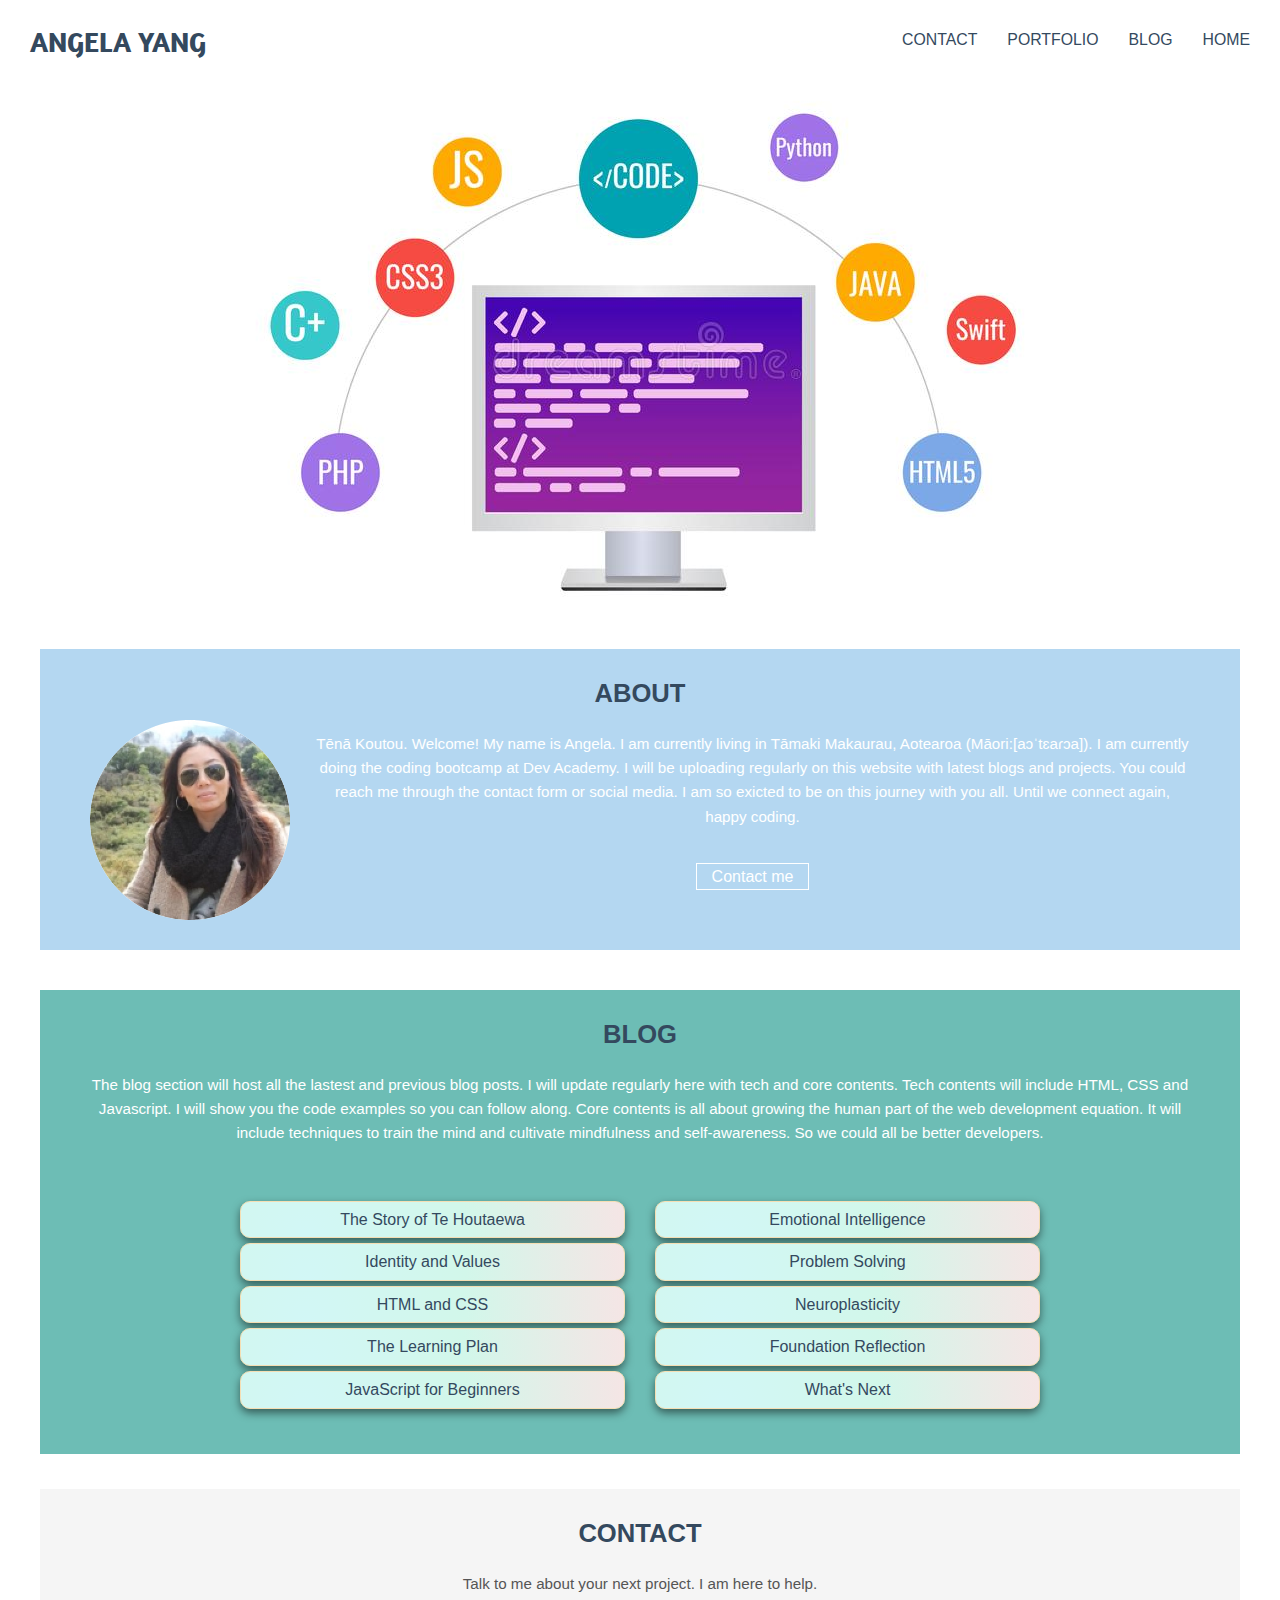
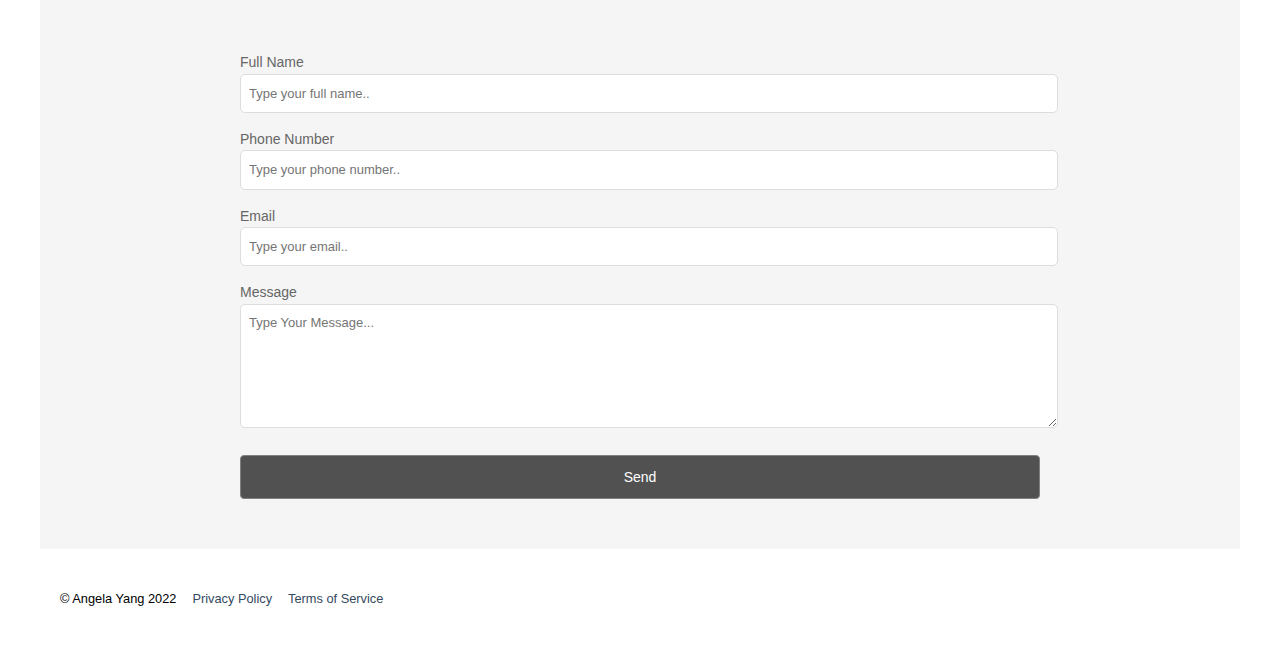
==== commit adf92b86: "update media query on index.html" ====
--- a/index.html
+++ b/index.html
@@ -17,7 +17,7 @@
   <body>
     <!-- Navbar (sit on top) -->
     <nav class="header">
-      <h1 class="logo"><a href="#about_me">ANGELA YANG</a></h1>
+      <div class="logo"><a href="#about_me">ANGELA YANG</a></div>
       <ul class="main-nav">
         <li><a href="#">Home</a></li>
         <li><a href="#blog_post">Blog</a></li>
@@ -160,7 +160,7 @@
             </div>
           </div>
 
-          <a class="btn" title="previous_blogs" href="#">Read more</a>
+          <!-- <a class="btn" title="previous_blogs" href="#">Read more</a> -->
         </article>
       </section>
 
--- a/styles/main.css
+++ b/styles/main.css
@@ -4,96 +4,12 @@
   line-height: 1.6;
   margin: 0;
 }
-ul {
-  margin: 0;
-  padding: 0;
-  list-style: none;
-}
-
-h2,
-h3,
-a {
-  color: #34495e;
-}
-
-a {
-  text-decoration: none;
-}
-
-.logo {
-  margin: 0;
-  font-size: 1.45em;
-}
-
-.main-nav {
-  margin-top: 5px;
-}
-
-.logo a,
-.main-nav a {
-  padding: 10px 15px;
-  text-transform: uppercase;
-  text-align: center;
-  display: block;
-  color: #34495e;
-}
-
-.logo a {
-  font-family: 'Amaranth', sans-serif !important;
-  font-weight: bold;
-  font-size: 1.2em;
-  color: #34495e;
-}
-
-.blog ul li {
-  color: #34495e;
-  border: 1px solid wheat;
-  border-radius: 10px;
-  padding: 5px;
-  margin-top: 5px;
-  box-shadow: 0 4px 8px rgb(0 0 0 / 50%);
-  background: radial-gradient(circle at 17% 98%, #d2f7f6, #d2f7ea, #f5e5e5);
-}
-
-.main-nav a {
-  color: #34495e;
-  font-size: 0.99em;
-}
-
-.main-nav a:hover {
-  color: #718daa;
-}
-
-.nav {
-  padding-top: 0.5em;
-  padding-bottom: 0.5em;
-  border: 1px solid #a2a2a2;
-  background-color: #f4f4f4;
-  -webkit-border-radius: 5px;
-  -moz-border-radius: 5px;
-  border-radius: 5px;
-}
-
-header {
-  min-height: 520px;
-  background: white url(../images/hero.jpeg) no-repeat center bottom;
-  position: relative;
-  margin-top: 1.5em;
-}
-
-header div.Hero {
-  position: absolute;
-  width: 42%;
-  top: 130px;
-  left: 55%;
-}
 
 body {
   font-family: 'Open Sans', sans-serif;
   font-size: 16px;
   font-weight: 300;
   color: #555;
-  margin: 0;
   padding: 0;
 }
 
@@ -140,9 +56,159 @@
   background-color: rgba(0, 0, 0, 0.3);
 }
 
-.about_425 p,
-.blog_425 p {
-  text-align: justify;
+ul,
+li {
+  margin: 0;
+  padding: 0;
+  list-style: none;
+}
+
+h2,
+h3,
+a {
+  color: #34495e;
+}
+
+a {
+  text-decoration: none;
+}
+
+.logo {
+  font-size: 1.45em;
+}
+
+nav {
+  display: flex;
+  justify-content: space-between;
+  align-items: center;
+  margin: 10px 15px;
+}
+
+nav ul li {
+  float: right;
+}
+
+.main-nav {
+  margin-top: 5px;
+  margin-bottom: 10px;
+}
+
+.logo a,
+.main-nav a {
+  padding: 10px 15px;
+  text-transform: uppercase;
+  text-decoration: none;
+  display: block;
+  color: #34495e;
+}
+
+.logo a {
+  font-family: 'Amaranth', sans-serif !important;
+  font-weight: bold;
+  font-size: 1.2em;
+  color: #34495e;
+}
+
+.blog ul li {
+  color: #34495e;
+  border: 1px solid wheat;
+  border-radius: 10px;
+  padding: 5px;
+  margin-top: 5px;
+  box-shadow: 0 4px 8px rgb(0 0 0 / 50%);
+  background: radial-gradient(circle at 17% 98%, #d2f7f6, #d2f7ea, #f5e5e5);
+}
+
+.main-nav a {
+  color: #34495e;
+  font-size: 0.99em;
+}
+
+.main-nav a:hover {
+  color: #718daa;
+}
+
+header {
+  min-height: 520px;
+  background: white url(../images/hero.jpeg) no-repeat center bottom;
+  position: relative;
+  margin-top: 1.5em;
+}
+
+header div.Hero {
+  position: absolute;
+  width: 42%;
+  top: 130px;
+  left: 55%;
+}
+
+.logo {
+  margin: 0;
+  font-size: 1.45em;
+}
+.main-nav ul {
+  margin: 0;
+  padding: 0;
+  display: flex;
+}
+
+.main-nav ul li {
+  display: inline-block;
+  list-style-type: none;
+}
+
+.main-nav {
+  margin-top: 5px;
+  margin-bottom: 10px;
+}
+
+.logo a,
+.main-nav a {
+  padding: 10px 15px;
+  text-transform: uppercase;
+  text-decoration: none;
+  display: block;
+  color: #34495e;
+}
+
+.logo a {
+  font-family: 'Amaranth', sans-serif !important;
+  font-weight: bold;
+  font-size: 1.2em;
+  color: #34495e;
+}
+
+.blog ul li {
+  color: #34495e;
+  border: 1px solid wheat;
+  border-radius: 10px;
+  padding: 5px;
+  margin-top: 5px;
+  box-shadow: 0 4px 8px rgb(0 0 0 / 50%);
+  background: radial-gradient(circle at 17% 98%, #d2f7f6, #d2f7ea, #f5e5e5);
+}
+
+.main-nav a {
+  color: #34495e;
+  font-size: 0.99em;
+}
+
+.main-nav a:hover {
+  color: #718daa;
+}
+
+header {
+  min-height: 520px;
+  background: white url(../images/hero.jpeg) no-repeat center bottom;
+  position: relative;
+  margin-top: 1.5em;
+}
+
+header div.Hero {
+  position: absolute;
+  width: 42%;
+  top: 130px;
+  left: 55%;
 }
 
 /* Section All */
@@ -396,7 +462,7 @@
 
   /* Nav  */
   nav {
-    padding-top: 80px;
+    padding: 0;
   }
   nav > ul {
     padding-left: 10px;
@@ -408,68 +474,14 @@
   }
 }
 
-@media screen and (max-width: 625px) {
-  h1 {
-    font-size: 1em;
-  }
-  h3 {
-    margin-bottom: 0px;
-  }
-  a.btn {
-    font-size: 0.9em;
-  }
-
+@media (max-width: 671px) {
   nav {
-    position: static;
-    width: auto;
-    padding: 20px 15px;
-  }
-
-  header a.logo {
-    width: 100%;
-    height: 66px;
-    left: 0px;
-    top: 0px;
-    background-size: 112px 46px;
-    background-position: 20px center;
-  }
-
-  header div.hero {
-    width: 300px;
-    top: 85px;
-    left: 130px;
-  }
-
-  header div.hero h1 {
-    margin-bottom: 10px;
-  }
-
-  /* Main asides  */
-
-  section.about article,
-  section.blog article {
-    background-size: 300px auto;
-    min-height: initial;
-  }
-}
-
-/* Navbar */
-@media (min-width: 769px) {
-  .header,
-  .main-nav {
-    display: flex;
-  }
-
-  .header {
-    flex-direction: column;
-    align-items: center;
-    width: 80%;
-    margin: 0 auto;
-    max-width: 1150px;
-  }
-}
-
-@media (max-width: 671px) {
+    display: grid;
+    text-align: center;
+    justify-content: center;
+    overflow: hidden;
+  }
+
   .flex-container {
     text-align: center;
     justify-content: center;
@@ -507,7 +519,11 @@
   }
 }
 
-@media (max-width: 425px) {
+@media (max-width: 427px) {
+  nav ul {
+    display: grid;
+  }
+
   header {
     display: none;
   }
@@ -548,12 +564,12 @@
 
   .about p {
     margin-top: 15px;
-    text-align: center;
+    text-align: left;
     font-size: 15px;
   }
 
   .blog p {
-    text-align: center;
+    text-align: left;
   }
 
   footer {
@@ -566,6 +582,15 @@
     margin: 20px auto;
     font-size: 0.7em;
   }
+
+  .form-wrap {
+    font-size: 13px;
+  }
+
+  .trademark {
+    display: flex;
+    flex-wrap: wrap;
+  }
 }
 
 @media (max-width: 320px) {
@@ -586,11 +611,6 @@
   .about,
   .blog {
     padding: 10px 0;
-  }
-
-  .about p,
-  .blog p {
-    text-align: left;
   }
 
   .flex-container ul li {
@@ -619,13 +639,4 @@
   .contact p {
     padding: 0;
   }
-
-  .form-wrap {
-    font-size: 13px;
-  }
-
-  .trademark {
-    display: flex;
-    flex-wrap: wrap;
-  }
-}
+}
